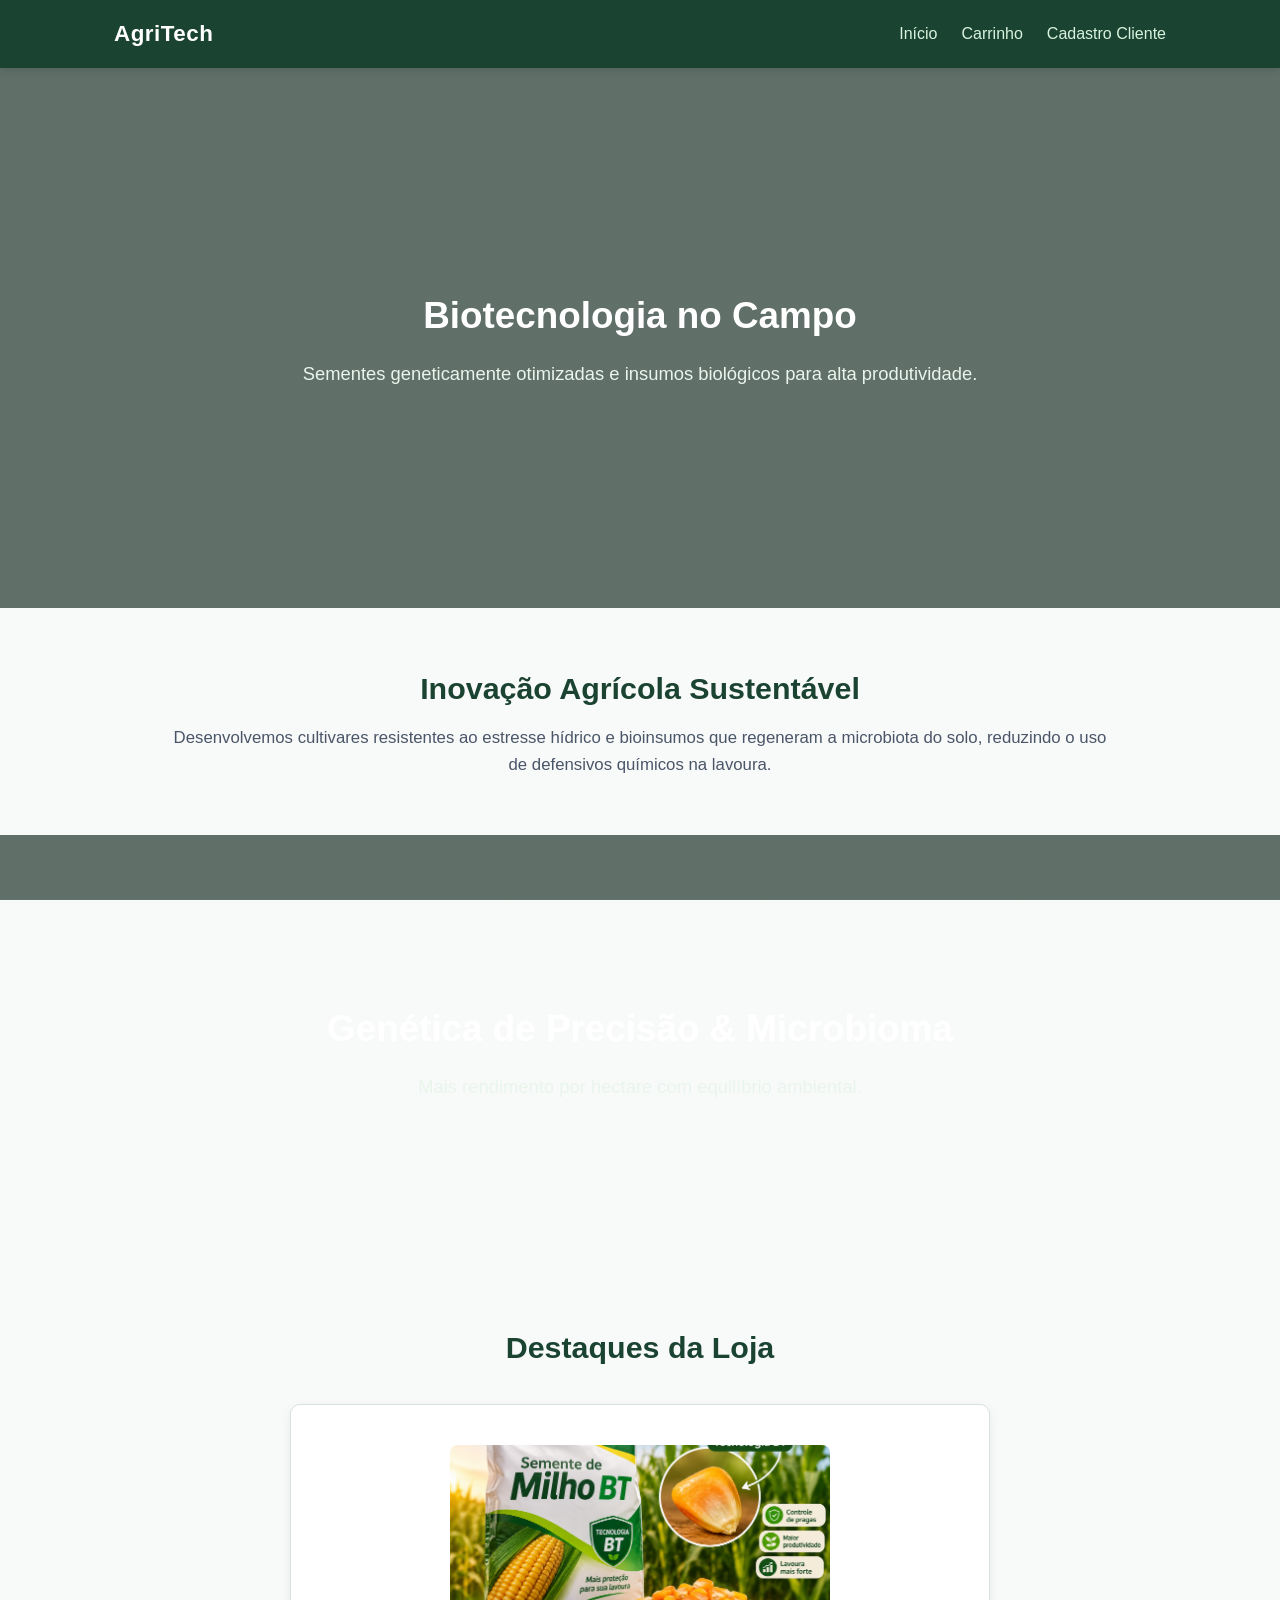
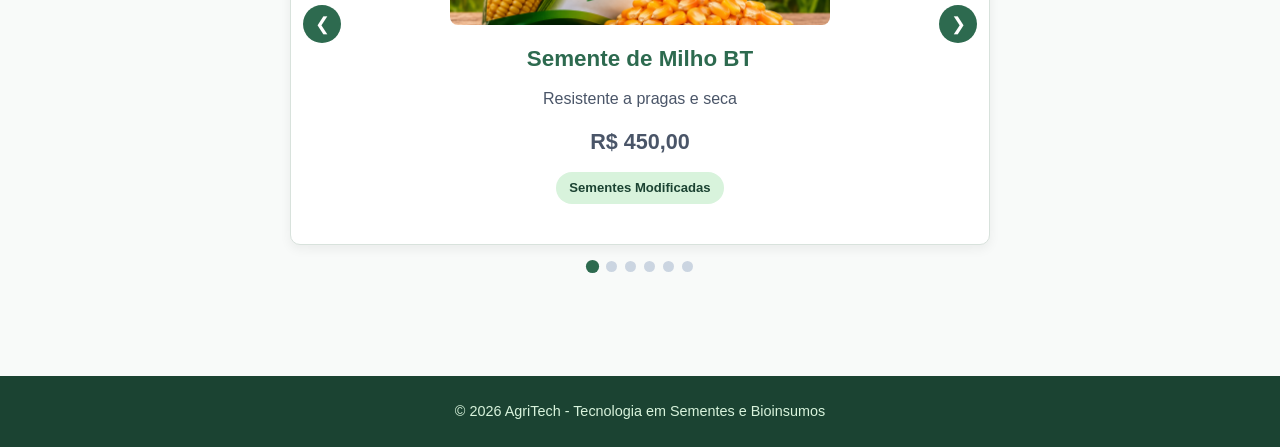
==== index.html @ c309a570 "indext, app e style finalizados" ====
<!DOCTYPE html>
<html lang="pt-BR">
<head>
    <meta charset="UTF-8">
    <meta name="viewport" content="width=device-width, initial-scale=1.0">

    <link rel="stylesheet" href="style.css">
    

    <title>AgriTech - Sementes Modificadas e Insumos Biológicos</title>
</head>
<body>
    <header>
        <nav>
            <span class="logo">AgriTech</span>
            <ul>
                <li><a href="index.html">Início</a></li>
                <li><a href="./pages/consulta/consulta.html">Carrinho</a></li>
                <li><a href="./pages/cliente/cliente.html">Cadastro Cliente</a></li>
            </ul>
        </nav>
    </header>

    <main>
        <!-- SEÇÃO PARALLAX 1 (TOPO) -->
        <section class="parallax parallax-1">
            <div class="parallax-texto">
                <h1>Biotecnologia no Campo</h1>
                <p>Sementes geneticamente otimizadas e insumos biológicos para alta produtividade.</p>
            </div>
        </section>

        <!-- BLOCO DE CONTEÚDO INTERMEDIÁRIO -->
        <section class="conteudo">
            <h2>Inovação Agrícola Sustentável</h2>
            <p>
                Desenvolvemos cultivares resistentes ao estresse hídrico e bioinsumos que regeneram 
                a microbiota do solo, reduzindo o uso de defensivos químicos na lavoura.
            </p>
        </section>

        <!-- SEÇÃO PARALLAX 2 (MEIO) -->
        <section class="parallax parallax-2">
            <div class="parallax-texto">
                <h2>Genética de Precisão &amp; Microbioma</h2>
                <p>Mais rendimento por hectare com equilíbrio ambiental.</p>
            </div>
        </section>

        <!-- SEÇÃO DO CARROSSEL -->
        <section class="conteudo">
            <h2>Destaques da Loja</h2>

            <div class="carrossel" id="carrossel">
                <button type="button" class="btn-carrossel prev" id="btn-prev" aria-label="Anterior">&#10094;</button>

                <div class="carrossel-track" id="carrossel-track">
                    <article class="slide ativo">
                        <img src="./img/Semente de Milho BT ao Amanhecer.png" alt="Semente de Milho BT ao Amanhecer">
                        <h3>Semente de Milho BT</h3>
                        <p>Resistente a pragas e seca</p>
                        <p class="preco-card">R$ 450,00</p>
                        <span class="tag">Sementes Modificadas</span>
                    </article>

                    <article class="slide">
                        <img src="./img/Sementes de Soja RR em Destaque.jpg" alt="Sementes de Soja RR em Destaque">
                        <h3>Semente de Soja RR</h3>
                        <p>Tolerante a herbicidas</p>
                        <p class="preco-card">R$ 380,00</p>
                        <span class="tag">Sementes Modificadas</span>
                    </article>

                    <article class="slide">
                        <img src="./img/semente-algodao.jpg" alt="Sementes de algodão">
                        <h3>Semente de Algodão Bollgard III</h3>
                        <p>Tripla proteção contra pragas lepidópteras e fibra de alta resistência</p>
                        <p class="preco-card">R$ 620,00</p>
                        <span class="tag">Sementes Modificadas</span>
                    </article>

                    <article class="slide">
                        <img src="./img/biofertilizante.jpg" alt="Biofertilizante NPK Vivo">
                        <h3>Biofertilizante NPK Vivo</h3>
                        <p>Acelerador de absorção de nutrientes</p>
                        <p class="preco-card">R$ 120,00</p>
                        <span class="tag">Insumos Biologicos</span>
                    </article>

                    <article class="slide">
                        <img src="./img/Biofungicida-Trichoderma.jpg" alt="Biofungicida Trichoderma Plus 5L">
                        <h3>Biofungicida Trichoderma Plus 5L</h3>
                        <p>Controle biológico preventivo contra fungos de solo</p>
                        <p class="preco-card">R$ 245,00</p>
                        <span class="tag">Insumos Biologicos</span>
                    </article>

                    <article class="slide">
                        <img src="./img/inoculante.jpg" alt="Inoculante Bradyrhizobium Líquido 10L">
                        <h3>Inoculante Bradyrhizobium Líquido 10L</h3>
                        <p>Fixador biológico de nitrogênio para sementes de soja</p>
                        <p class="preco-card">R$ 132,00</p>
                        <span class="tag">Insumos Biologicos</span>
                    </article>
                </div>

                <button type="button" class="btn-carrossel next" id="btn-next" aria-label="Próximo">&#10095;</button>
            </div>

            <div class="indicadores" id="indicadores"></div>
        </section>
    </main>

    <footer>
        <p>&copy; 2026 AgriTech - Tecnologia em Sementes e Bioinsumos</p>
    </footer>
    <script src="app.js"></script>
</body>
</html>
---- style.css ----
/* ================= RESET E CONFIGURAÇÕES GERAIS ================= */
* {
    margin: 0;
    padding: 0;
    box-sizing: border-box;
}

body {
    font-family: 'Segoe UI', Tahoma, Geneva, Verdana, sans-serif;
    color: #1f2933;
    background-color: #f8faf9;
    line-height: 1.6;
}

/* ================= CABEÇALHO E NAVEGAÇÃO ================= */
header {
    background-color: #1b4332;
    position: sticky;
    top: 0;
    z-index: 100;
    box-shadow: 0 2px 8px rgba(0, 0, 0, 0.15);
}

nav {
    max-width: 1100px;
    margin: 0 auto;
    padding: 1rem 1.5rem;
    display: flex;
    justify-content: space-between;
    align-items: center;
}

.logo {
    color: #ffffff;
    font-size: 1.4rem;
    font-weight: bold;
    letter-spacing: 0.5px;
}

nav ul {
    list-style: none;
    display: flex;
    gap: 1.5rem;
}

nav a {
    color: #d8f3dc;
    text-decoration: none;
    font-weight: 500;
    transition: color 0.2s ease;
}

nav a:hover {
    color: #ffffff;
    text-decoration: underline;
}

/* ================= SEÇÕES PARALLAX ================= */
.parallax {
    min-height: 60vh;
    background-attachment: fixed;
    background-position: center;
    background-repeat: no-repeat;
    background-size: cover;
    display: flex;
    align-items: center;
    justify-content: center;
    text-align: center;
    padding: 2rem;
}

.parallax-1 {
    background-image: linear-gradient(rgba(15, 38, 28, 0.65), rgba(15, 38, 28, 0.65)),
        url('https://images.unsplash.com/photo-1625246333195-78d9c38ad449?auto=format&fit=crop&w=1600&q=80');
}

.parallax-2 {
    min-height: 48vh;
    background-image: linear-gradient(rgba(15, 38, 28, 0.65), rgba(15, 38, 28, 0.65)),
        url('https://images.unsplash.com/photo-1530836369250-ef72a3f5cda8?auto=format&fit=crop&w=1600&q=80');
}

.parallax-texto {
    max-width: 750px;
    color: #ffffff;
}

.parallax-texto h1,
.parallax-texto h2 {
    font-size: 2.3rem;
    margin-bottom: 0.8rem;
}

.parallax-texto p {
    font-size: 1.15rem;
    color: #e9f5ec;
}

/* ================= BLOCOS DE CONTEÚDO ================= */
.conteudo {
    max-width: 1000px;
    margin: 0 auto;
    padding: 3.5rem 1.5rem;
    text-align: center;
}

.conteudo h2 {
    color: #1b4332;
    font-size: 1.9rem;
    margin-bottom: 0.8rem;
}

.conteudo > p {
    font-size: 1.05rem;
    color: #4a5568;
}

.carrossel {
    position: relative;
    max-width: 700px;
    margin: 2rem auto 1rem;
    background-color: #ffffff;
    border: 1px solid #d8e2dc;
    border-radius: 10px;
    padding: 2.5rem 3.8rem;
    box-shadow: 0 4px 12px rgba(0, 0, 0, 0.06);
}

.slide {
    display: none;
    animation: fadeSlide 0.35s ease;
}

.slide.ativo {
    display: block;
}

.slide img {
    width: 100%;
    max-width: 380px;
    height: 180px;
    object-fit: cover;
    border-radius: 8px;
    margin: 0 auto 1rem;
    display: block;
}

.slide h3 {
    color: #2d6a4f;
    font-size: 1.4rem;
    margin-bottom: 0.6rem;
}

.slide p {
    color: #4a5568;
    margin-bottom: 0.8rem;
}

.tag {
    display: inline-block;
    background-color: #d8f3dc;
    color: #1b4332;
    font-size: 0.82rem;
    font-weight: 600;
    padding: 0.35rem 0.85rem;
    border-radius: 20px;
}

.btn-carrossel {
    position: absolute;
    top: 50%;
    transform: translateY(-50%);
    z-index: 10;
    background-color: #2d6a4f;
    color: #ffffff;
    border: none;
    width: 38px;
    height: 38px;
    border-radius: 50%;
    font-size: 1.1rem;
    cursor: pointer;
    transition: background-color 0.2s ease;
}

.btn-carrossel:hover {
    background-color: #1b4332;
}

.btn-carrossel.prev {
    left: 12px;
}

.btn-carrossel.next {
    right: 12px;
}

.indicadores {
    display: flex;
    justify-content: center;
    gap: 0.5rem;
    margin-top: 1rem;
}

.indicador {
    width: 11px;
    height: 11px;
    border-radius: 50%;
    border: none;
    background-color: #cbd5e1;
    cursor: pointer;
}

.indicador.ativo {
    background-color: #2d6a4f;
    transform: scale(1.2);
}

@keyframes fadeSlide {
    from { opacity: 0; transform: translateY(4px); }
    to { opacity: 1; transform: translateY(0); }
}

.filtros-consulta {
    display: flex;
    gap: 1rem;
    margin: 2rem 0 1.5rem;
    flex-wrap: wrap;
}

.filtros-consulta input {
    flex: 2;
    min-width: 220px;
    padding: 0.7rem 1rem;
    border: 1px solid #cbd5e1;
    border-radius: 6px;
}

.filtros-consulta select {
    flex: 1;
    min-width: 180px;
    padding: 0.7rem;
    border: 1px solid #cbd5e1;
    border-radius: 6px;
}

.carrinho-resumo {
    background-color: #ffffff;
    border: 1px solid #b7e4c7;
    border-radius: 10px;
    padding: 1.25rem 1.5rem;
    margin-bottom: 2rem;
    text-align: left;
    box-shadow: 0 3px 10px rgba(0, 0, 0, 0.04);
}

.carrinho-topo {
    display: flex;
    justify-content: space-between;
    align-items: center;
    color: #1b4332;
}

.carrinho-lista {
    list-style: none;
    margin: 0.75rem 0;
}

.carrinho-lista li {
    display: flex;
    justify-content: space-between;
    align-items: center;
    padding: 0.55rem 0;
    border-bottom: 1px solid #edf2f7;
    font-size: 0.94rem;
    gap: 1rem;
    flex-wrap: wrap;
}

.btn-remover-item {
    background: none;
    border: none;
    color: #b91c1c;
    cursor: pointer;
    font-size: 0.85rem;
    margin-left: 0.75rem;
    text-decoration: underline;
}

.grid-consulta {
    display: grid;
    grid-template-columns: repeat(auto-fit, minmax(260px, 1fr));
    gap: 1.5rem;
    text-align: left;
}

.card-produto {
    background-color: #ffffff;
    border: 1px solid #d8e2dc;
    border-radius: 10px;
    padding: 1.5rem;
    display: flex;
    flex-direction: column;
    justify-content: space-between;
    box-shadow: 0 3px 10px rgba(0, 0, 0, 0.04);
}

.card-produto img {
    width: 100%;
    height: 160px;
    object-fit: cover;
    border-radius: 6px;
    margin-bottom: 0.75rem;
    display: block;
}

.card-produto h3 {
    color: #1b4332;
    margin: 0.75rem 0 0.4rem;
    font-size: 1.15rem;
}

.card-produto p {
    font-size: 0.92rem;
    color: #4a5568;
    margin-bottom: 1rem;
}

.preco-card {
    font-size: 1.35rem;
    font-weight: 700;
    color: #1b4332;
    margin: 0.5rem 0;
}

.btn-comprar {
    width: 100%;
    background-color: #2d6a4f;
    color: #ffffff;
    border: none;
    padding: 0.6rem 0.95rem;
    border-radius: 6px;
    font-size: 0.92rem;
    font-weight: 600;
    cursor: pointer;
    transition: background-color 0.2s ease;
}

.btn-comprar:hover {
    background-color: #1b4332;
}

.btn-principal {
    width: 100%;
    padding: 0.85rem 1.2rem;
    background-color: #2d6a4f;
    color: #ffffff;
    border: none;
    border-radius: 6px;
    font-size: 1rem;
    font-weight: 600;
    cursor: pointer;
    transition: background-color 0.2s ease;
}

.btn-principal:hover {
    background-color: #1b4332;
}

/* ================= CADASTRO DO CLIENTE ================= */
.form-agrobio {
    max-width: 640px;
    margin: 2rem auto 0;
    background-color: #ffffff;
    padding: 2rem;
    border-radius: 10px;
    border: 1px solid #d8e2dc;
    text-align: left;
    box-shadow: 0 4px 12px rgba(0, 0, 0, 0.05);
}

.campo {
    margin-bottom: 1.2rem;
}

.campo-duplo {
    display: grid;
    grid-template-columns: 1fr 1fr;
    gap: 1rem;
}

.campo label {
    display: block;
    font-weight: 600;
    color: #1b4332;
    margin-bottom: 0.4rem;
    font-size: 0.95rem;
}

.campo input {
    width: 100%;
    padding: 0.7rem;
    border: 1px solid #cbd5e1;
    border-radius: 6px;
    font-family: inherit;
    font-size: 0.95rem;
}

.campo input:focus {
    outline: none;
    border-color: #2d6a4f;
}

.msg-sucesso {
    margin-top: 1rem;
    padding: 0.75rem;
    background-color: #d8f3dc;
    color: #1b4332;
    border-radius: 6px;
    text-align: center;
    font-weight: 600;
}

/* ================= FORMA DE PAGAMENTO ================= */
.grid-pagamento {
    display: grid;
    grid-template-columns: 1fr 1fr;
    gap: 1.5rem;
    margin-top: 2rem;
    text-align: left;
}

.card-pagamento {
    background-color: #ffffff;
    border: 1px solid #d8e2dc;
    border-radius: 10px;
    padding: 1.6rem;
    box-shadow: 0 4px 12px rgba(0, 0, 0, 0.04);
}

.card-pagamento h3 {
    color: #1b4332;
    margin-bottom: 1rem;
    font-size: 1.15rem;
}

.divisor {
    border: none;
    border-top: 1px solid #e2e8f0;
    margin: 1.25rem 0;
}

.box-info-cliente {
    background-color: #f0fdf4;
    border: 1px solid #bbf7d0;
    padding: 0.9rem;
    border-radius: 6px;
    font-size: 0.92rem;
}

.lista-resumo-pagamento {
    list-style: none;
    margin-bottom: 1rem;
}

.lista-resumo-pagamento li {
    display: flex;
    justify-content: space-between;
    padding: 0.45rem 0;
    border-bottom: 1px dashed #e2e8f0;
    font-size: 0.92rem;
}

.total-pagamento {
    display: flex;
    justify-content: space-between;
    font-size: 1.25rem;
    color: #1b4332;
    margin-top: 0.8rem;
}

.opcao-pagamento {
    display: flex;
    align-items: flex-start;
    gap: 0.75rem;
    padding: 0.9rem;
    border: 1px solid #cbd5e1;
    border-radius: 8px;
    margin-bottom: 0.8rem;
    cursor: pointer;
}

.opcao-pagamento:hover {
    border-color: #2d6a4f;
    background-color: #f8faf9;
}

.opcao-pagamento input[type="radio"] {
    margin-top: 0.3rem;
}

.opcao-pagamento strong {
    display: block;
    color: #1b4332;
}

.opcao-pagamento small {
    color: #64748b;
    font-size: 0.84rem;
}

.campos-cartao {
    background-color: #f8fafc;
    padding: 1rem;
    border-radius: 6px;
    border: 1px solid #e2e8f0;
    margin-bottom: 0.8rem;
}

.box-sucesso-pedido {
    max-width: 600px;
    margin: 2rem auto 0;
    background-color: #d8f3dc;
    border: 1px solid #95d5b2;
    color: #1b4332;
    padding: 2.2rem;
    border-radius: 10px;
}

/* ================= RODAPÉ ================= */
footer {
    background-color: #1b4332;
    color: #d8f3dc;
    text-align: center;
    padding: 1.5rem;
    font-size: 0.9rem;
    margin-top: 3rem;
}

/* ================= RESPONSIVIDADE ================= */
@media (max-width: 768px) {
    .parallax { background-attachment: scroll; }
    .parallax-texto h1, .parallax-texto h2 { font-size: 1.8rem; }
    .carrossel { padding: 2rem 2.8rem; }
    .grid-pagamento { grid-template-columns: 1fr; }
}

@media (max-width: 600px) {
    .campo-duplo { grid-template-columns: 1fr; }
}
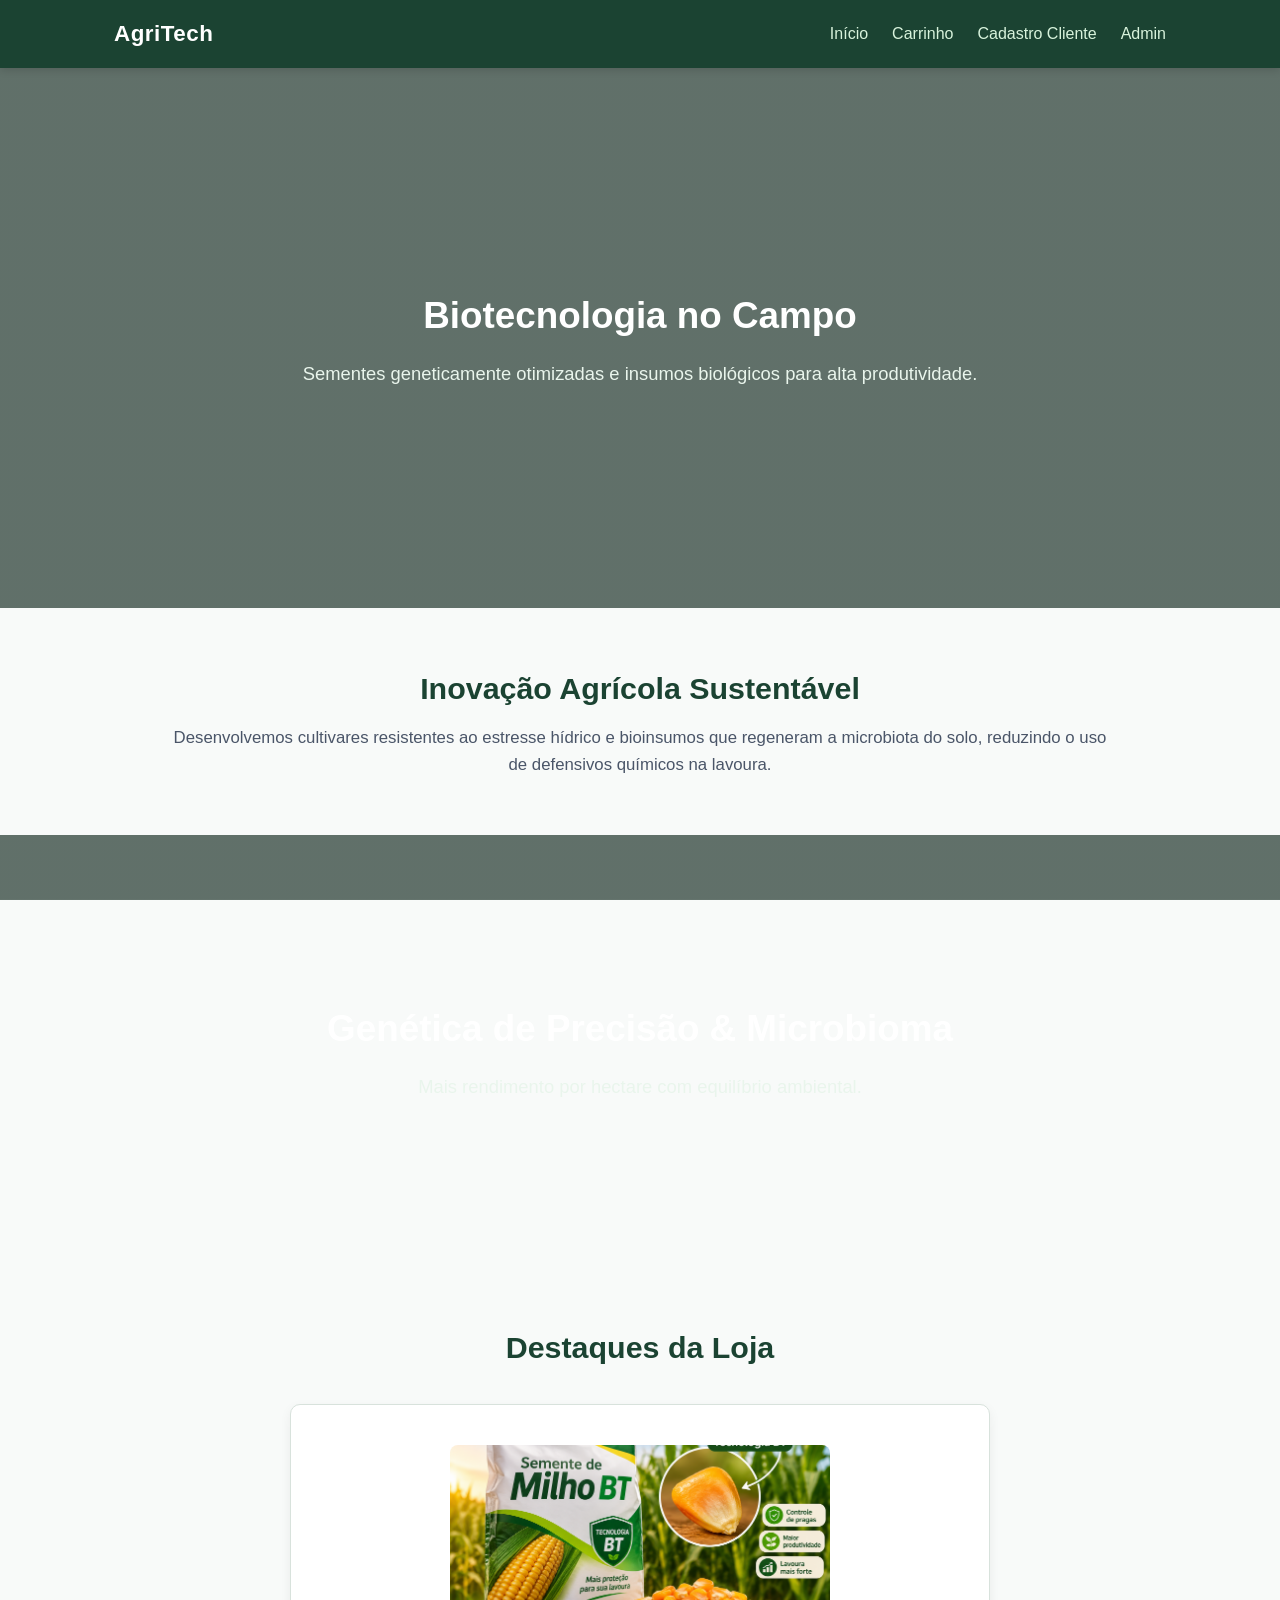
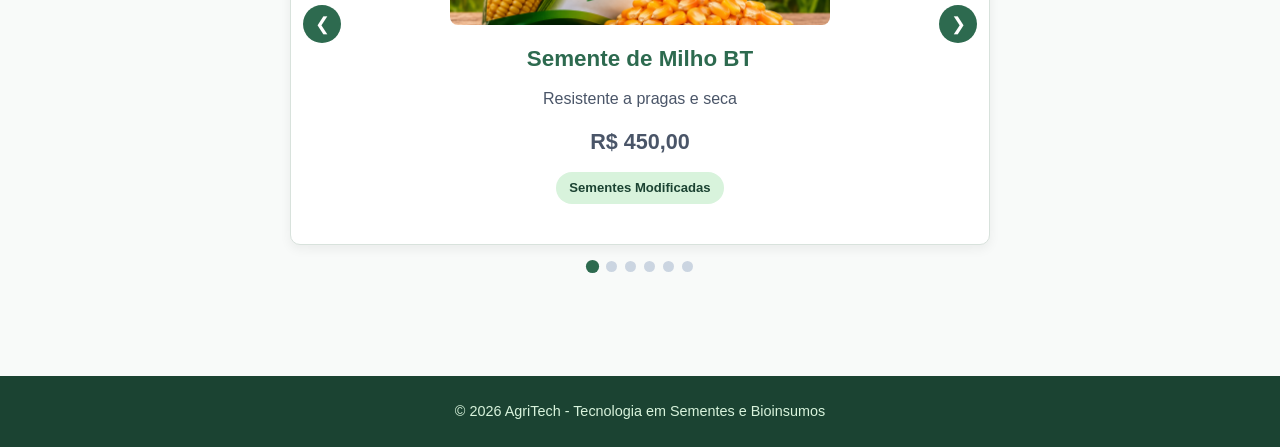
==== commit 38264f15: "Adicionando parte de administrador e mudando tempo de carrossel" ====
--- a/index.html
+++ b/index.html
@@ -17,12 +17,13 @@
                 <li><a href="index.html">Início</a></li>
                 <li><a href="./pages/consulta/consulta.html">Carrinho</a></li>
                 <li><a href="./pages/cliente/cliente.html">Cadastro Cliente</a></li>
+                <li><a href="./pages/administrador/administrador.html">Admin</a></li>
             </ul>
         </nav>
     </header>
 
     <main>
-        <!-- SEÇÃO PARALLAX 1 (TOPO) -->
+
         <section class="parallax parallax-1">
             <div class="parallax-texto">
                 <h1>Biotecnologia no Campo</h1>
@@ -30,7 +31,6 @@
             </div>
         </section>
 
-        <!-- BLOCO DE CONTEÚDO INTERMEDIÁRIO -->
         <section class="conteudo">
             <h2>Inovação Agrícola Sustentável</h2>
             <p>
@@ -39,7 +39,6 @@
             </p>
         </section>
 
-        <!-- SEÇÃO PARALLAX 2 (MEIO) -->
         <section class="parallax parallax-2">
             <div class="parallax-texto">
                 <h2>Genética de Precisão &amp; Microbioma</h2>
@@ -47,7 +46,6 @@
             </div>
         </section>
 
-        <!-- SEÇÃO DO CARROSSEL -->
         <section class="conteudo">
             <h2>Destaques da Loja</h2>
 
--- a/style.css
+++ b/style.css
@@ -1,4 +1,3 @@
-/* ================= RESET E CONFIGURAÇÕES GERAIS ================= */
 * {
     margin: 0;
     padding: 0;
@@ -12,7 +11,6 @@
     line-height: 1.6;
 }
 
-/* ================= CABEÇALHO E NAVEGAÇÃO ================= */
 header {
     background-color: #1b4332;
     position: sticky;
@@ -55,7 +53,6 @@
     text-decoration: underline;
 }
 
-/* ================= SEÇÕES PARALLAX ================= */
 .parallax {
     min-height: 60vh;
     background-attachment: fixed;
@@ -96,7 +93,6 @@
     color: #e9f5ec;
 }
 
-/* ================= BLOCOS DE CONTEÚDO ================= */
 .conteudo {
     max-width: 1000px;
     margin: 0 auto;
@@ -128,7 +124,7 @@
 
 .slide {
     display: none;
-    animation: fadeSlide 0.35s ease;
+    animation: fadeSlide 0.25s ease;
 }
 
 .slide.ativo {
@@ -179,7 +175,7 @@
     border-radius: 50%;
     font-size: 1.1rem;
     cursor: pointer;
-    transition: background-color 0.2s ease;
+    transition: background-color 0.1s ease;
 }
 
 .btn-carrossel:hover {
@@ -366,7 +362,6 @@
     background-color: #1b4332;
 }
 
-/* ================= CADASTRO DO CLIENTE ================= */
 .form-agrobio {
     max-width: 640px;
     margin: 2rem auto 0;
@@ -420,7 +415,6 @@
     font-weight: 600;
 }
 
-/* ================= FORMA DE PAGAMENTO ================= */
 .grid-pagamento {
     display: grid;
     grid-template-columns: 1fr 1fr;
@@ -526,7 +520,6 @@
     border-radius: 10px;
 }
 
-/* ================= RODAPÉ ================= */
 footer {
     background-color: #1b4332;
     color: #d8f3dc;
@@ -536,7 +529,6 @@
     margin-top: 3rem;
 }
 
-/* ================= RESPONSIVIDADE ================= */
 @media (max-width: 768px) {
     .parallax { background-attachment: scroll; }
     .parallax-texto h1, .parallax-texto h2 { font-size: 1.8rem; }
@@ -546,4 +538,75 @@
 
 @media (max-width: 600px) {
     .campo-duplo { grid-template-columns: 1fr; }
+}
+.select-admin {
+    width: 100%;
+    padding: 0.7rem;
+    border: 1px solid #cbd5e1;
+    border-radius: 6px;
+    font-family: inherit;
+    font-size: 0.95rem;
+    background-color: #ffffff;
+}
+
+.btn-secundario {
+    padding: 0.85rem 1.2rem;
+    background-color: #64748b;
+    color: #ffffff;
+    border: none;
+    border-radius: 6px;
+    font-size: 1rem;
+    font-weight: 600;
+    cursor: pointer;
+}
+
+.btn-secundario:hover {
+    background-color: #475569;
+}
+
+.tabela-admin-container {
+    margin-top: 3rem;
+    background-color: #ffffff;
+    border: 1px solid #d8e2dc;
+    border-radius: 10px;
+    padding: 1.5rem;
+    text-align: left;
+    overflow-x: auto;
+}
+
+.tabela-admin-container h3 {
+    color: #1b4332;
+    margin-bottom: 1rem;
+}
+
+.tabela-admin {
+    width: 100%;
+    border-collapse: collapse;
+    font-size: 0.94rem;
+}
+
+.tabela-admin th,
+.tabela-admin td {
+    padding: 0.75rem;
+    border-bottom: 1px solid #e2e8f0;
+}
+
+.tabela-admin th {
+    background-color: #f0fdf4;
+    color: #1b4332;
+}
+
+.btn-editar-admin {
+    background-color: #2d6a4f;
+    color: #ffffff;
+    border: none;
+    padding: 0.4rem 0.85rem;
+    border-radius: 5px;
+    font-size: 0.85rem;
+    font-weight: 600;
+    cursor: pointer;
+}
+
+.btn-editar-admin:hover {
+    background-color: #1b4332;
 }
